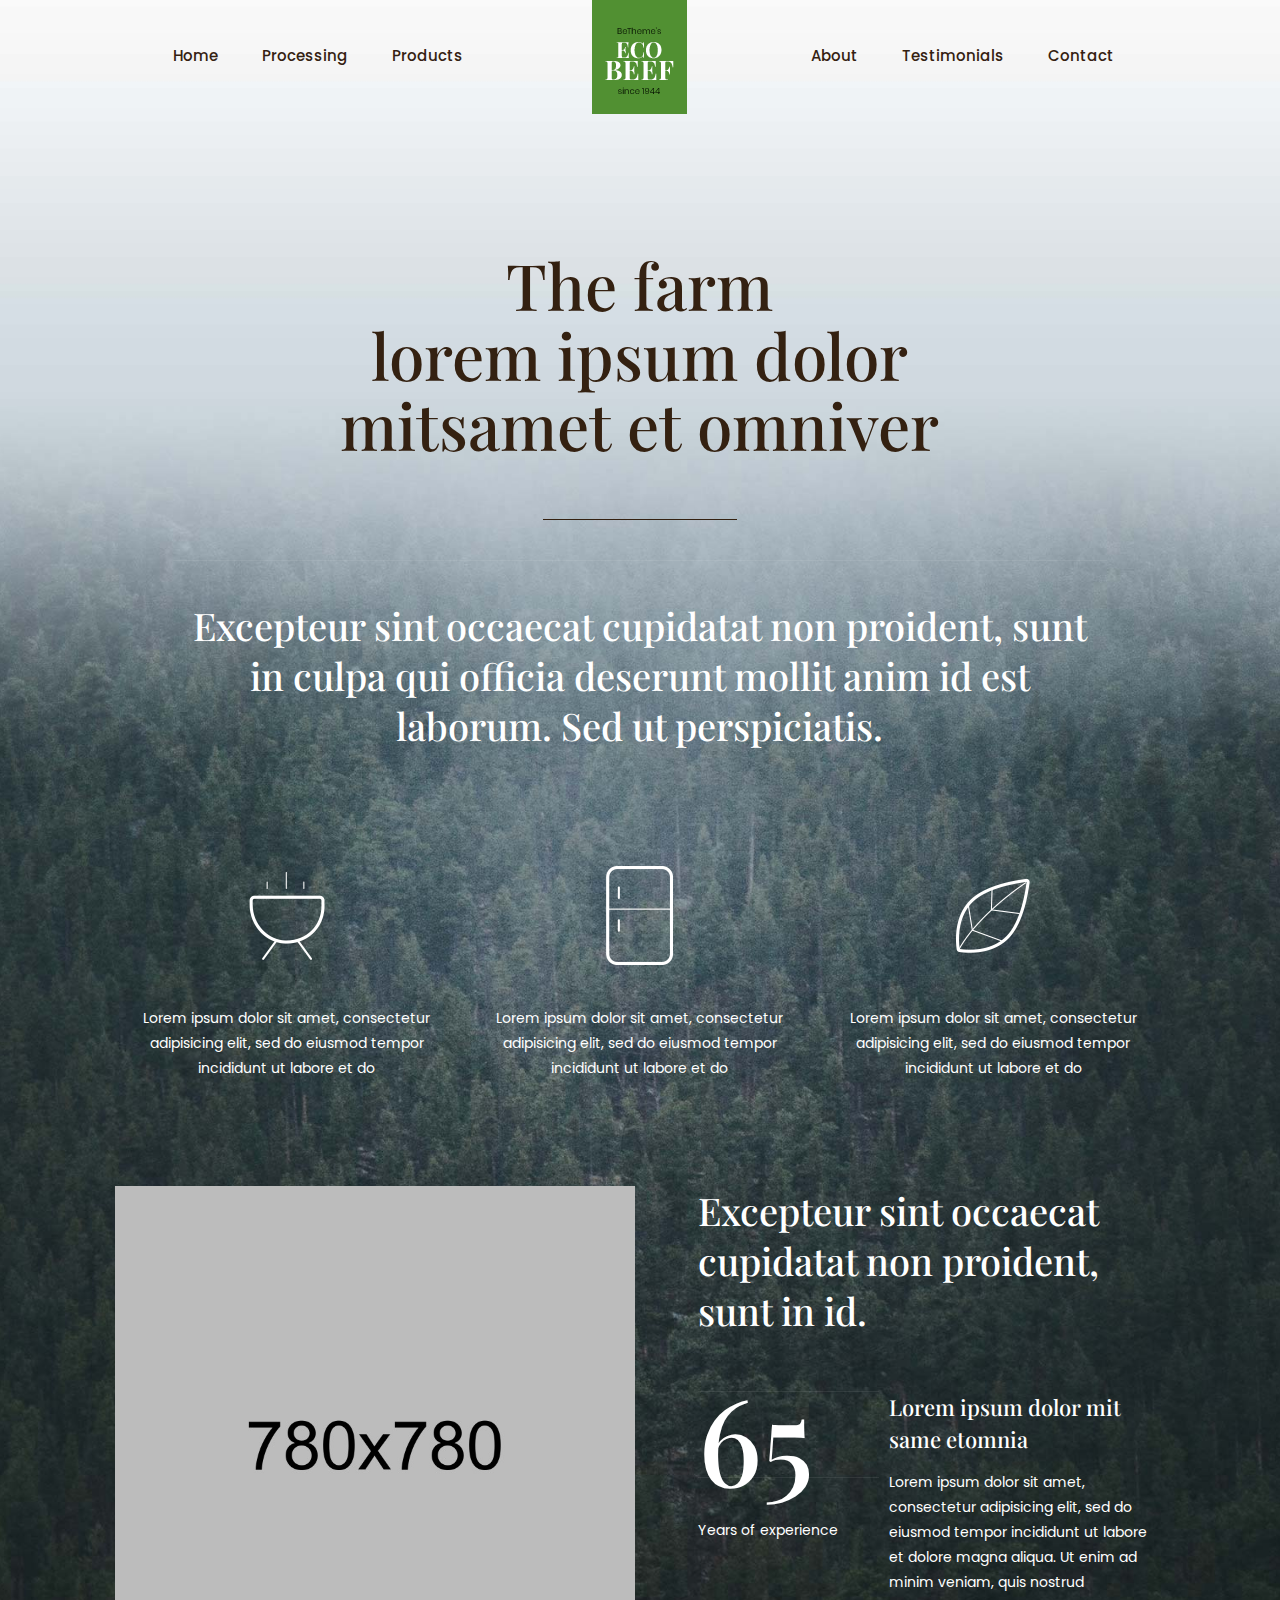
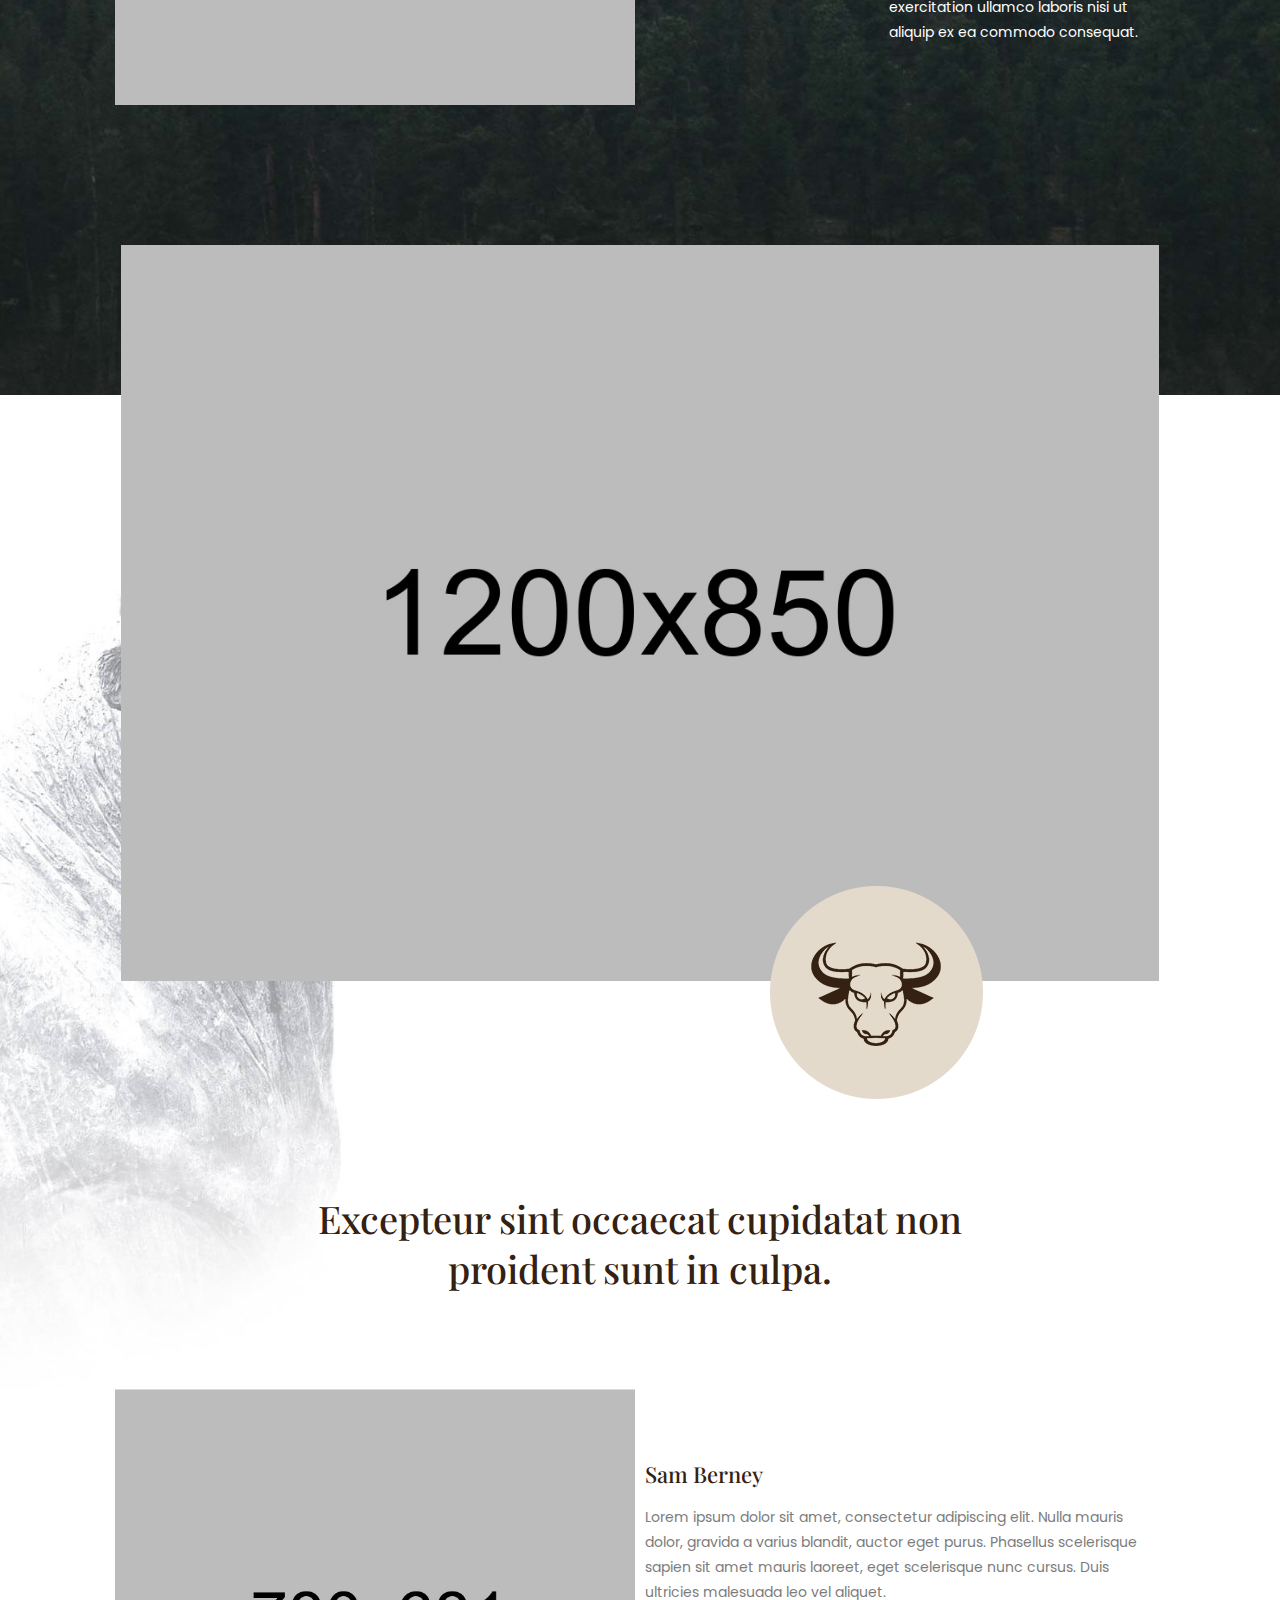
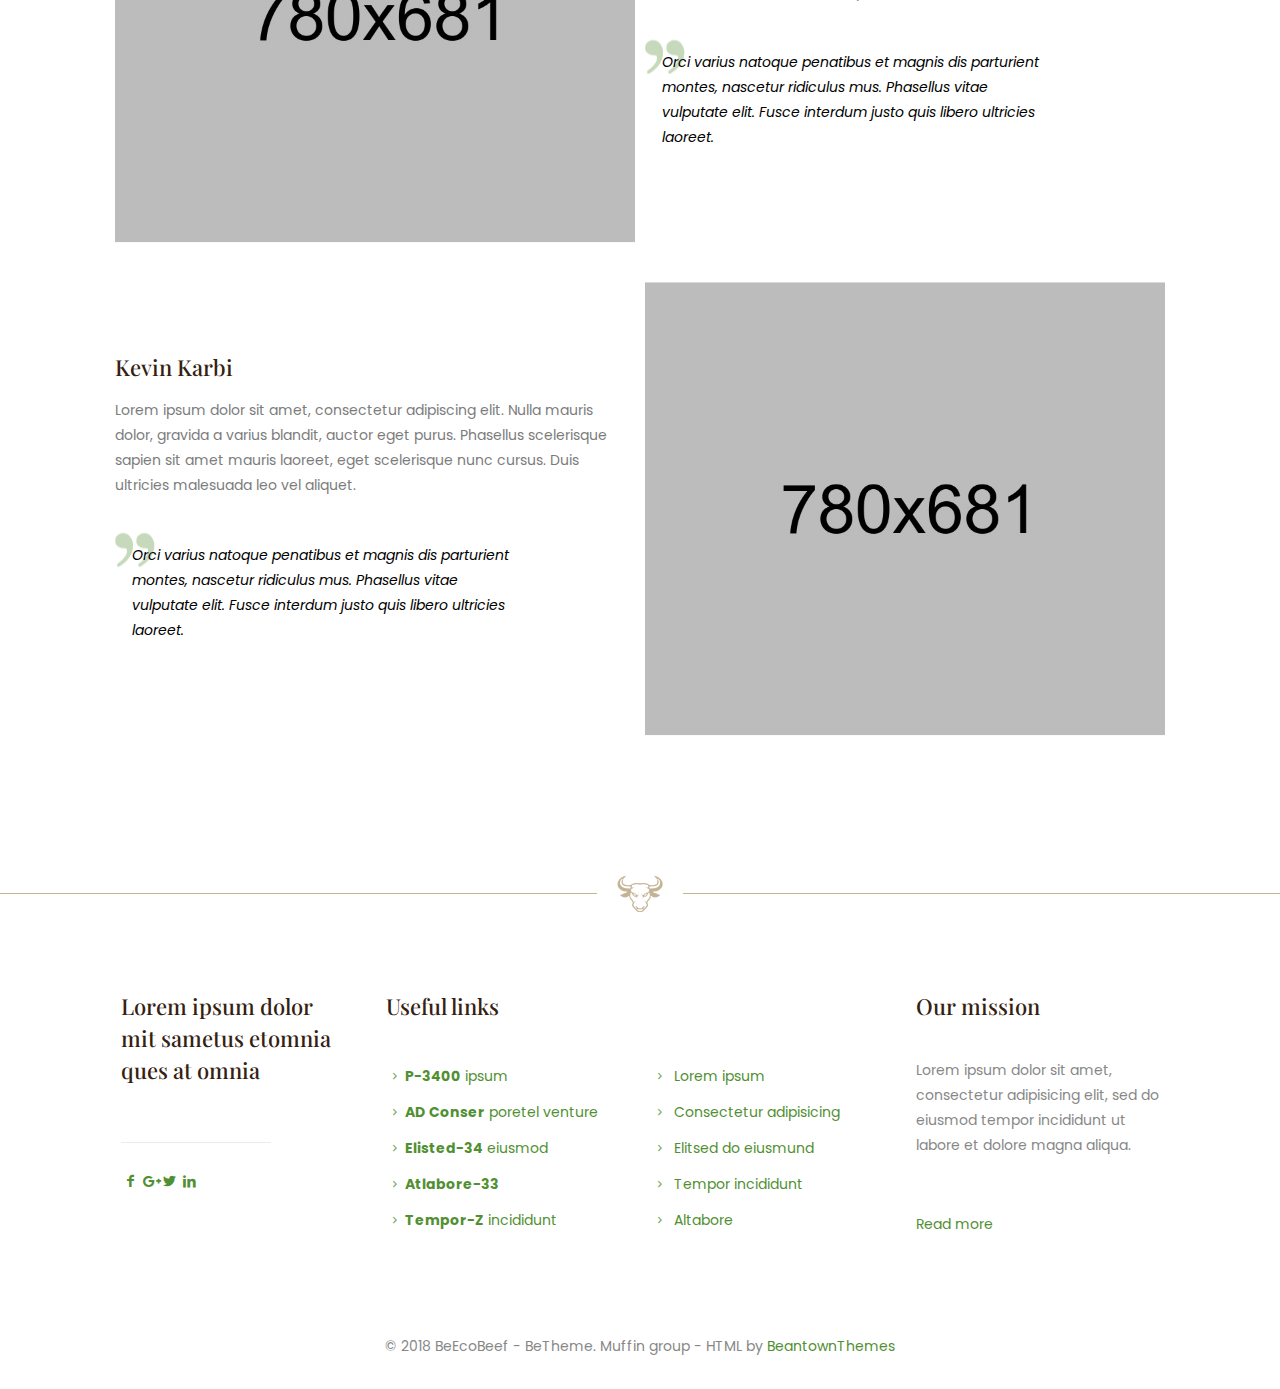
==== about.html @ 7ff512d2 "Postponed single-page app - set up html files" ====
<!DOCTYPE html>
<!--[if lt IE 7]><html class="no-js lt-ie10 lt-ie9 lt-ie8 lt-ie7 "> <![endif]-->
<!--[if IE 7]><html class="no-js lt-ie10 lt-ie9 lt-ie8"> <![endif]-->
<!--[if IE 8]><html class="no-js lt-ie10 lt-ie9"> <![endif]-->
<!--[if IE 9]><html class="no-js lt-ie10"> <![endif]-->
<!--[if gt IE 8]><!-->
<html class="no-js">
<!--<![endif]-->

<head>

    <!-- Basic Page Needs -->
    <meta charset="utf-8">
    <title>Be</title>
    <meta name="description" content="">
    <meta name="author" content="">

    <!-- Mobile Specific Metas -->
    <meta name="viewport" content="width=device-width, initial-scale=1, maximum-scale=1">

    <!-- Favicons -->
    <link rel="shortcut icon" href="images/favicon.ico">

    <!-- FONTS -->
    <link rel='stylesheet' href='http://fonts.googleapis.com/css?family=Roboto:100,300,400,400italic,700'>
    <link rel='stylesheet' href='http://fonts.googleapis.com/css?family=Patua+One:100,300,400,400italic,700'>
    <link rel='stylesheet' href='http://fonts.googleapis.com/css?family=Lato:400,400italic,700,700italic,900'>
    <link rel='stylesheet' href='http://fonts.googleapis.com/css?family=Poppins:100,300,400,400italic,500,700,700italic,800'>
    <link rel='stylesheet' href='http://fonts.googleapis.com/css?family=Playfair+Display:100,300,400,400italic,500,700,700italic,800'>

    <!-- CSS -->
    <link rel='stylesheet' href='css/global.css'>
    <link rel='stylesheet' href='css/structure.css'>
    <link rel='stylesheet' href='css/ecobeef.css'>
    <link rel='stylesheet' href='css/custom.css'>

</head>

<body class="color-custom style-simple button-flat layout-full-width if-zoom if-border-hide no-content-padding no-shadows header-split minimalist-header-no sticky-header sticky-tb-color ab-hide subheader-both-center menu-link-color menuo-no-borders logo-overflow footer-copy-center mobile-tb-center mobile-side-slide mobile-mini-mr-ll mobile-tr-header tr-header tr-menu be-reg-2084">
    <div id="Wrapper">
        <div id="Header_wrapper">
            <header id="Header">
                <div class="header_placeholder"></div>
                <div id="Top_bar">
                    <div class="container">
                        <div class="column one">
                            <div class="top_bar_left clearfix">
                                <div class="logo">
                                    <a id="logo" href="index.html" title="BeEcoBeef - BeTheme" data-height="112" data-padding="0"><img class="logo-main scale-with-grid" src="images/ecobeef-logo.png" data-retina="images/ecobeef-logo-retina.png" data-height="114" alt="ecobeef-logo"><img class="logo-sticky scale-with-grid" src="images/ecobeef-logo.png" data-retina="images/ecobeef-logo-retina.png" data-height="114" alt="ecobeef-logo"><img class="logo-mobile scale-with-grid" src="images/ecobeef-logo.png" data-retina="images/ecobeef-logo-retina.png" data-height="114" alt="ecobeef-logo"><img class="logo-mobile-sticky scale-with-grid" src="images/ecobeef-logo.png" data-retina="images/ecobeef-logo-retina.png" data-height="114" alt="ecobeef-logo"></a>
                                </div>
                                <div class="menu_wrapper">
                                    <nav id="menu">
                                        <ul id="menu-menu-left" class="menu menu-main menu_left">
                                            <li class="current-menu-item">
                                                <a href="/index.html"><span>Home</span></a>
                                            </li>
                                            <li>
                                                <a href="processing.html"><span>Processing</span></a>
                                            </li>
                                            <li>
                                                <a href="products.html"><span>Products</span></a>
                                            </li>
                                        </ul>
                                        <ul id="menu-menu-right" class="menu menu-main menu_right">
                                            <li>
                                                <a href="about.html"><span>About</span></a>
                                            </li>
                                            <li>
                                                <a href="testimonials.html"><span>Testimonials</span></a>
                                            </li>
                                            <li>
                                                <a href="contact.html"><span>Contact</span></a>
                                            </li>
                                        </ul>
                                    </nav>
                                    <a class="responsive-menu-toggle" href="#"><i class="icon-menu-fine"></i></a>
                                </div>
                            </div>
                        </div>
                    </div>
                </div>
            </header>
        </div>
        <div id="Content">
            <div class="content_wrapper clearfix">
                <div class="sections_group">
                    <div class="entry-content">
                        <div class="section mcb-section dark bg-cover" style="padding-top:250px; padding-bottom:250px; background-image:url(images/ecobeef-ourfarm-headerbg.jpg); background-repeat:no-repeat; background-position:center top">
                            <div class="section_wrapper mcb-section-inner">
                                <div class="wrap mcb-wrap one valign-top clearfix">
                                    <div class="mcb-wrap-inner">
                                        <div class="column mcb-column one column_column">
                                            <div class="column_attr clearfix align_center">
                                                <h1 style="color:#342111">The farm
                                                    <br> lorem ipsum dolor
                                                    <br> mitsamet et omniver</h1>
                                            </div>
                                        </div>
                                        <div class="column mcb-column one column_image">
                                            <div class="image_frame image_item no_link scale-with-grid aligncenter no_border">
                                                <div class="image_wrapper">
                                                    <img class="scale-with-grid" src="images/ecobeef-ourfarm-lineshort.png">
                                                </div>
                                            </div>
                                        </div>
                                        <div class="column mcb-column one column_column column-margin-50px">
                                            <div class="column_attr clearfix align_center" style="padding:0 5%">
                                                <hr class="no_line" style="margin:0 auto 40px">
                                                <h2>Excepteur sint occaecat cupidatat non proident, sunt in culpa qui officia deserunt mollit anim id est laborum. Sed ut perspiciatis.</h2>
                                            </div>
                                        </div>
                                    </div>
                                </div>
                                <div class="wrap mcb-wrap divider valign-top clearfix">
                                    <div class="mcb-wrap-inner"></div>
                                </div>
                                <div class="wrap mcb-wrap one-third valign-top clearfix" style="padding:50px 0">
                                    <div class="mcb-wrap-inner">
                                        <div class="column mcb-column one column_image">
                                            <div class="image_frame image_item no_link scale-with-grid aligncenter no_border">
                                                <div class="image_wrapper">
                                                    <img class="scale-with-grid" src="images/ecobeef-ourfarm-icon1.png">
                                                </div>
                                            </div>
                                        </div>
                                        <div class="column mcb-column one column_column">
                                            <div class="column_attr clearfix align_center">
                                                <p>
                                                    Lorem ipsum dolor sit amet, consectetur adipisicing elit, sed do eiusmod tempor incididunt ut labore et do
                                                </p>
                                            </div>
                                        </div>
                                    </div>
                                </div>
                                <div class="wrap mcb-wrap one-third valign-top clearfix" style="padding:50px 0">
                                    <div class="mcb-wrap-inner">
                                        <div class="column mcb-column one column_image">
                                            <div class="image_frame image_item no_link scale-with-grid aligncenter no_border">
                                                <div class="image_wrapper">
                                                    <img class="scale-with-grid" src="images/ecobeef-ourfarm-icon2.png">
                                                </div>
                                            </div>
                                        </div>
                                        <div class="column mcb-column one column_column">
                                            <div class="column_attr clearfix align_center">
                                                <p>
                                                    Lorem ipsum dolor sit amet, consectetur adipisicing elit, sed do eiusmod tempor incididunt ut labore et do
                                                </p>
                                            </div>
                                        </div>
                                    </div>
                                </div>
                                <div class="wrap mcb-wrap one-third valign-top clearfix" style="padding:50px 0">
                                    <div class="mcb-wrap-inner">
                                        <div class="column mcb-column one column_image">
                                            <div class="image_frame image_item no_link scale-with-grid aligncenter no_border">
                                                <div class="image_wrapper">
                                                    <img class="scale-with-grid" src="images/ecobeef-ourfarm-icon3.png">
                                                </div>
                                            </div>
                                        </div>
                                        <div class="column mcb-column one column_column">
                                            <div class="column_attr clearfix align_center">
                                                <p>
                                                    Lorem ipsum dolor sit amet, consectetur adipisicing elit, sed do eiusmod tempor incididunt ut labore et do
                                                </p>
                                            </div>
                                        </div>
                                    </div>
                                </div>
                                <div class="wrap mcb-wrap divider valign-top clearfix">
                                    <div class="mcb-wrap-inner"></div>
                                </div>
                                <div class="wrap mcb-wrap one-second valign-top clearfix">
                                    <div class="mcb-wrap-inner">
                                        <div class="column mcb-column one column_image">
                                            <div class="image_frame image_item no_link scale-with-grid no_border">
                                                <div class="image_wrapper">
                                                    <img class="scale-with-grid" src="images/ecobeef-ourfarm-farmer-on-horse.jpg">
                                                </div>
                                            </div>
                                        </div>
                                    </div>
                                </div>
                                <div class="wrap mcb-wrap one-second valign-top clearfix" style="padding:0 0 0 5%">
                                    <div class="mcb-wrap-inner">
                                        <div class="column mcb-column one column_column">
                                            <div class="column_attr clearfix">
                                                <h2>Excepteur sint occaecat cupidatat non proident, sunt in id.</h2>
                                            </div>
                                        </div>
                                        <div class="column mcb-column two-fifth column_column">
                                            <div class="column_attr clearfix">
                                                <hr class="no_line" style="margin:0 auto 20px">
                                                <h2 style="font-size:120px">65</h2>
                                                <hr class="no_line" style="margin:0 auto 40px">
                                                <p>
                                                    Years of experience
                                                </p>
                                            </div>
                                        </div>
                                        <div class="column mcb-column three-fifth column_column">
                                            <div class="column_attr clearfix">
                                                <h4>Lorem ipsum dolor mit same etomnia</h4>
                                                <p>
                                                    Lorem ipsum dolor sit amet, consectetur adipisicing elit, sed do eiusmod tempor incididunt ut labore et dolore magna aliqua. Ut enim ad minim veniam, quis nostrud exercitation ullamco laboris nisi ut aliquip ex ea commodo consequat.
                                                </p>
                                            </div>
                                        </div>
                                    </div>
                                </div>
                            </div>
                        </div>
                        <div class="section mcb-section bg-contain" style="padding-top:0px; padding-bottom:0px; background-image:url(images/ecobeef-ourfarm-bull-bg.jpg); background-repeat:no-repeat; background-position:left bottom">
                            <div class="section_wrapper mcb-section-inner">
                                <div class="wrap mcb-wrap one valign-top move-up clearfix" style="margin-top:-150px" data-tablet="no-up" data-mobile="no-up">
                                    <div class="mcb-wrap-inner">
                                        <div class="column mcb-column one column_image">
                                            <div class="image_frame image_item no_link scale-with-grid aligncenter no_border">
                                                <div class="image_wrapper">
                                                    <img class="scale-with-grid" src="images/ecobeef-ourfarm-cows.jpg">
                                                </div>
                                            </div>
                                        </div>
                                    </div>
                                </div>
                                <div class="wrap mcb-wrap one valign-top move-up clearfix" style="margin-top:-150px" data-tablet="no-up" data-mobile="no-up">
                                    <div class="mcb-wrap-inner">
                                        <div class="column mcb-column one-third column_placeholder">
                                            <div class="placeholder">
                                                &nbsp;
                                            </div>
                                        </div>
                                        <div class="column mcb-column one-second column_image">
                                            <div class="image_frame image_item no_link scale-with-grid alignright no_border">
                                                <div class="image_wrapper">
                                                    <img class="scale-with-grid" src="images/ecobeef-ourfarm-bull-logo.png">
                                                </div>
                                            </div>
                                        </div>
                                    </div>
                                </div>
                                <div class="wrap mcb-wrap one valign-top clearfix">
                                    <div class="mcb-wrap-inner">
                                        <div class="column mcb-column one-sixth column_placeholder">
                                            <div class="placeholder">
                                                &nbsp;
                                            </div>
                                        </div>
                                        <div class="column mcb-column two-third column_column">
                                            <div class="column_attr clearfix align_center" style="padding:40px 0">
                                                <h2>Excepteur sint occaecat cupidatat non
                                                    <br> proident sunt in culpa.</h2>
                                            </div>
                                        </div>
                                    </div>
                                </div>
                            </div>
                        </div>
                        <div class="section mcb-section equal-height-wrap" style="padding-top:0px; padding-bottom:0px">
                            <div class="section_wrapper mcb-section-inner">
                                <div class="wrap mcb-wrap one-second valign-middle clearfix">
                                    <div class="mcb-wrap-inner">
                                        <div class="column mcb-column one column_image">
                                            <div class="image_frame image_item no_link scale-with-grid no_border">
                                                <div class="image_wrapper">
                                                    <img class="scale-with-grid" src="images/ecobeef-outfarm-farmer1.jpg">
                                                </div>
                                            </div>
                                        </div>
                                    </div>
                                </div>
                                <div class="wrap mcb-wrap one-second valign-middle clearfix">
                                    <div class="mcb-wrap-inner">
                                        <div class="column mcb-column one column_column column-margin-20px">
                                            <div class="column_attr clearfix">
                                                <h4>Sam Berney</h4>
                                                <p>
                                                    Lorem ipsum dolor sit amet, consectetur adipiscing elit. Nulla mauris dolor, gravida a varius blandit, auctor eget purus. Phasellus scelerisque sapien sit amet mauris laoreet, eget scelerisque nunc cursus. Duis ultricies malesuada leo vel aliquet.
                                                </p>
                                            </div>
                                        </div>
                                        <div class="column mcb-column four-fifth column_column">
                                            <div class="column_attr clearfix" style="background-image:url('images/quotes.png'); background-repeat:no-repeat; background-position:left top; padding:10px 4%">
                                                <p style="color:#000">
                                                    <i>Orci varius natoque penatibus et magnis dis parturient montes, nascetur ridiculus mus. Phasellus vitae vulputate elit. Fusce interdum justo quis libero ultricies laoreet.</i>
                                                </p>
                                            </div>
                                        </div>
                                    </div>
                                </div>
                            </div>
                        </div>
                        <div class="section mcb-section equal-height-wrap" style="padding-top:0px; padding-bottom:100px">
                            <div class="section_wrapper mcb-section-inner">
                                <div class="wrap mcb-wrap one-second valign-middle clearfix">
                                    <div class="mcb-wrap-inner">
                                        <div class="column mcb-column one column_column column-margin-20px">
                                            <div class="column_attr clearfix">
                                                <h4>Kevin Karbi</h4>
                                                <p>
                                                    Lorem ipsum dolor sit amet, consectetur adipiscing elit. Nulla mauris dolor, gravida a varius blandit, auctor eget purus. Phasellus scelerisque sapien sit amet mauris laoreet, eget scelerisque nunc cursus. Duis ultricies malesuada leo vel aliquet.
                                                </p>
                                            </div>
                                        </div>
                                        <div class="column mcb-column four-fifth column_column">
                                            <div class="column_attr clearfix" style="background-image:url('images/quotes.png'); background-repeat:no-repeat; background-position:left top; padding:10px 4%">
                                                <p style="color:#000">
                                                    <i>Orci varius natoque penatibus et magnis dis parturient montes, nascetur ridiculus mus. Phasellus vitae vulputate elit. Fusce interdum justo quis libero ultricies laoreet.</i>
                                                </p>
                                            </div>
                                        </div>
                                    </div>
                                </div>
                                <div class="wrap mcb-wrap one-second valign-middle clearfix">
                                    <div class="mcb-wrap-inner">
                                        <div class="column mcb-column one column_image">
                                            <div class="image_frame image_item no_link scale-with-grid no_border">
                                                <div class="image_wrapper">
                                                    <img class="scale-with-grid" src="images/ecobeef-outfarm-farmer2.jpg">
                                                </div>
                                            </div>
                                        </div>
                                    </div>
                                </div>
                            </div>
                        </div>

                    </div>
                </div>
            </div>
        </div>
        <footer id="Footer" class="clearfix">
            <div class="widgets_wrapper" style="padding:100px 0 50px">
                <div class="container">
                    <div class="column one-fourth">
                        <aside class="widget_text widget widget_custom_html">
                            <div class="textwidget custom-html-widget">
                                <h4>Lorem ipsum dolor
                                    <br> mit sametus etomnia ques at omnia</h4>
                                <hr class="no_line" style="margin:0 auto 40px">
                                <hr style="width:150px; float:left">
                                <hr class="no_line" style="margin:0 auto 10px">
                                <p>
                                    <a href="#"><i class="icon-facebook"></i></a><a href="#"><i class="icon-gplus"></i></a><a href="#"><i class="icon-twitter"></i></a><a href="#"><i class="icon-linkedin"></i></a>
                                </p>
                            </div>
                        </aside>
                    </div>
                    <div class="column one-fourth">
                        <aside class="widget_text widget widget_custom_html">
                            <h4>Useful links</h4>
                            <div class="textwidget custom-html-widget">
                                <hr class="no_line" style="margin:0 auto 20px">
                                <ul style="line-height:36px">
                                    <a href="#">
                                        <li>
                                            <i class="themecolor icon-right-open-mini"></i><b>P-3400</b> ipsum
                                        </li>
                                    </a>
                                    <a href="#">
                                        <li>
                                            <i class="themecolor icon-right-open-mini"></i><b>AD Conser</b> poretel venture
                                        </li>
                                    </a>
                                    <a href="#">
                                        <li>
                                            <i class="themecolor icon-right-open-mini"></i><b>Elisted-34</b> eiusmod
                                        </li>
                                    </a>
                                    <a href="#">
                                        <li>
                                            <i class="themecolor icon-right-open-mini"></i><b>Atlabore-33</b>
                                        </li>
                                    </a>
                                    <a href="#">
                                        <li>
                                            <i class="themecolor icon-right-open-mini"></i><b>Tempor-Z</b> incididunt
                                        </li>
                                    </a>
                                </ul>
                            </div>
                        </aside>
                    </div>
                    <div class="column one-fourth">
                        <aside class="widget_text widget widget_custom_html">
                            <h4> </h4>
                            <div class="textwidget custom-html-widget">
                                <hr class="no_line" style="margin:0 auto 20px">
                                <ul style="line-height:36px">
                                    <a href="#">
                                        <li>
                                            <i class="themecolor icon-right-open-mini"></i> Lorem ipsum
                                        </li>
                                    </a>
                                    <a href="#">
                                        <li>
                                            <i class="themecolor icon-right-open-mini"></i> Consectetur adipisicing
                                        </li>
                                    </a>
                                    <a href="#">
                                        <li>
                                            <i class="themecolor icon-right-open-mini"></i> Elitsed do eiusmund
                                        </li>
                                    </a>
                                    <a href="#">
                                        <li>
                                            <i class="themecolor icon-right-open-mini"></i> Tempor incididunt
                                        </li>
                                    </a>
                                    <a href="#">
                                        <li>
                                            <i class="themecolor icon-right-open-mini"></i> Altabore
                                        </li>
                                    </a>
                                </ul>
                            </div>
                        </aside>
                    </div>
                    <div class="column one-fourth">
                        <aside class="widget_text widget widget_custom_html">
                            <h4>Our mission</h4>
                            <div class="textwidget custom-html-widget">
                                <hr class="no_line" style="margin:0 auto 20px">
                                <p>
                                    Lorem ipsum dolor sit amet, consectetur adipisicing elit, sed do eiusmod tempor incididunt ut labore et dolore magna aliqua.
                                </p>
                                <hr class="no_line" style="margin: 0 auto 38px">
                                <a href="our-blog.html">Read more</a>
                            </div>
                        </aside>
                    </div>
                </div>
            </div>
            <div class="footer_copy">
                <div class="container">
                    <div class="column one">
                        <div class="copyright">
                            &copy; 2018 BeEcoBeef - BeTheme. Muffin group - HTML by <a target="_blank" rel="nofollow" href="http://bit.ly/1M6lijQ">BeantownThemes</a>
                        </div>
                    </div>
                </div>
            </div>
        </footer>
    </div>

    <!-- side menu -->
    <div id="Side_slide" class="right dark" data-width="250">
        <div class="close-wrapper">
            <a href="#" class="close"><i class="icon-cancel-fine"></i></a>
        </div>
        <div class="menu_wrapper"></div>
    </div>
    <div id="body_overlay"></div>

    <!-- JS -->
    <script src="js/jquery-2.1.4.min.js"></script>

    <script src="js/mfn.menu.js"></script>
    <script src="js/jquery.plugins.js"></script>
    <script src="js/jquery.jplayer.min.js"></script>
    <script src="js/animations/animations.js"></script>
    <script src="js/translate3d.js"></script>
    <script src="js/scripts.js"></script>


</body>

</html>
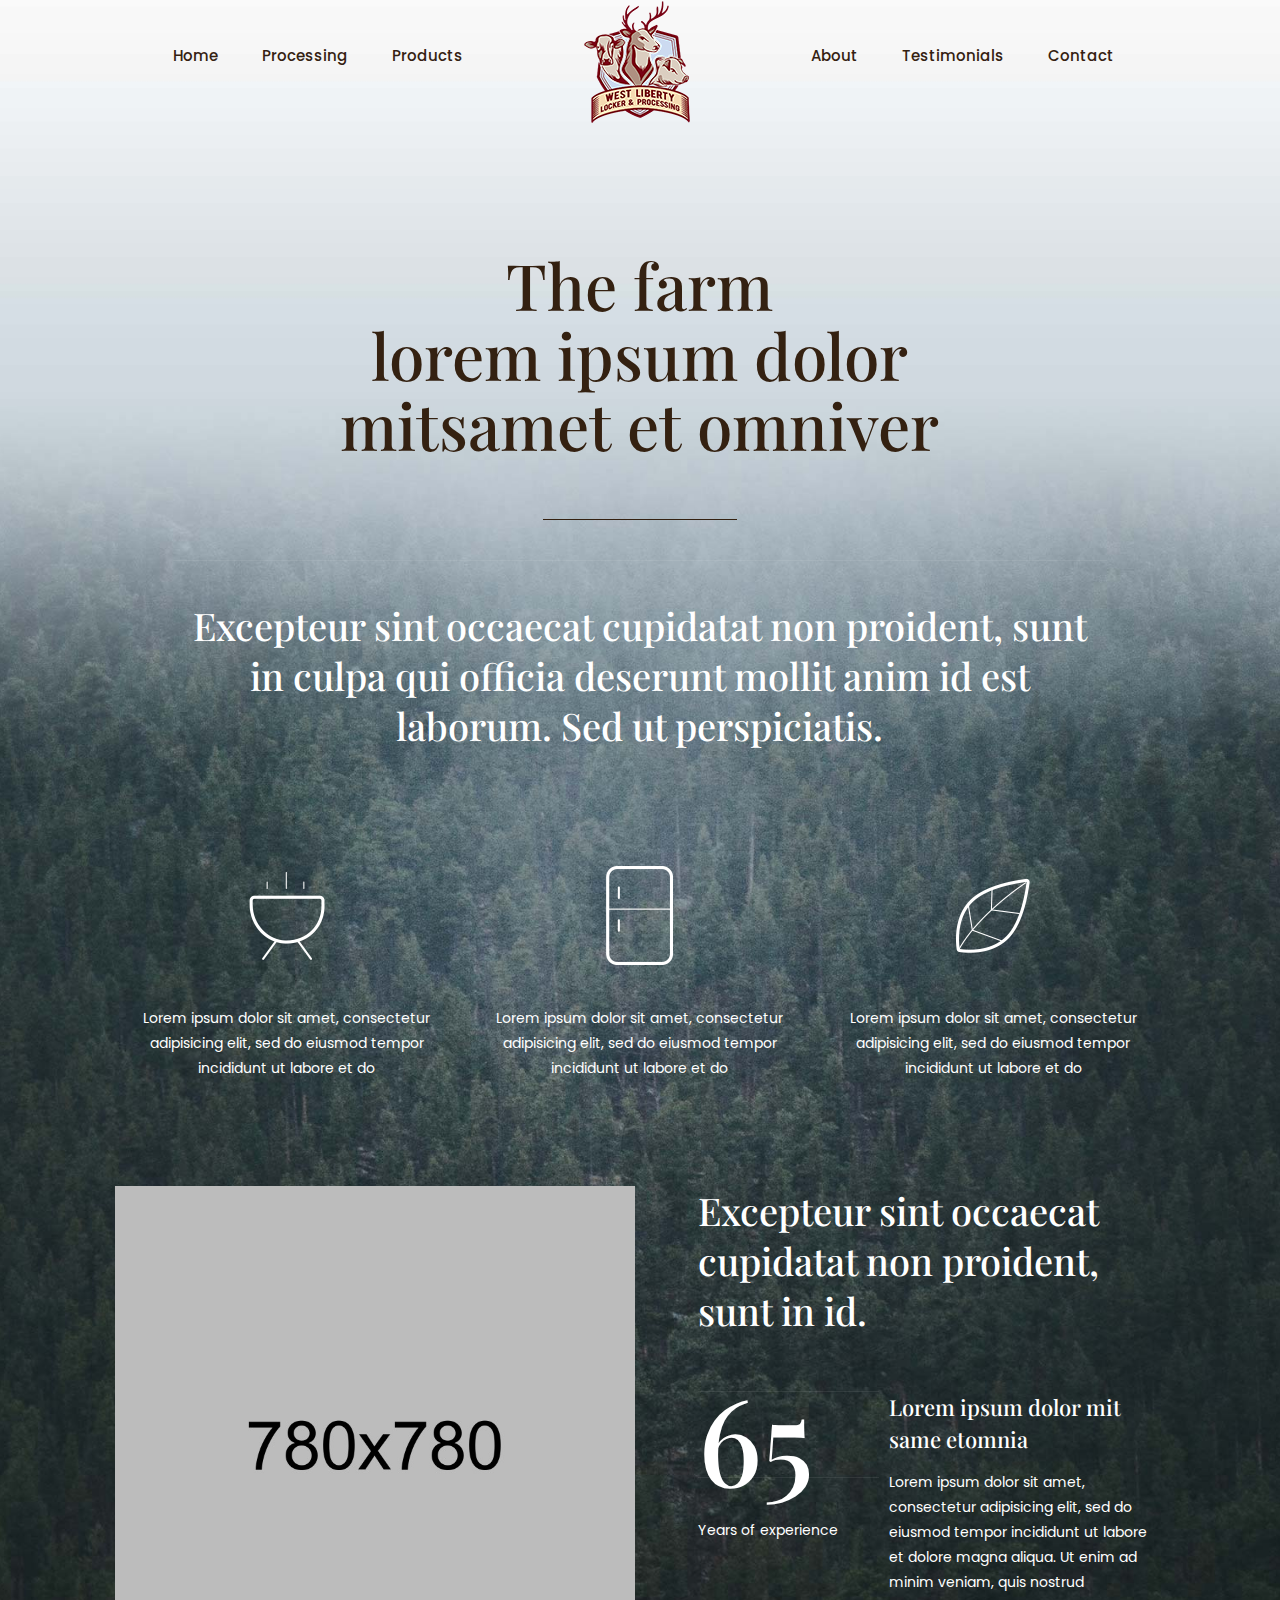
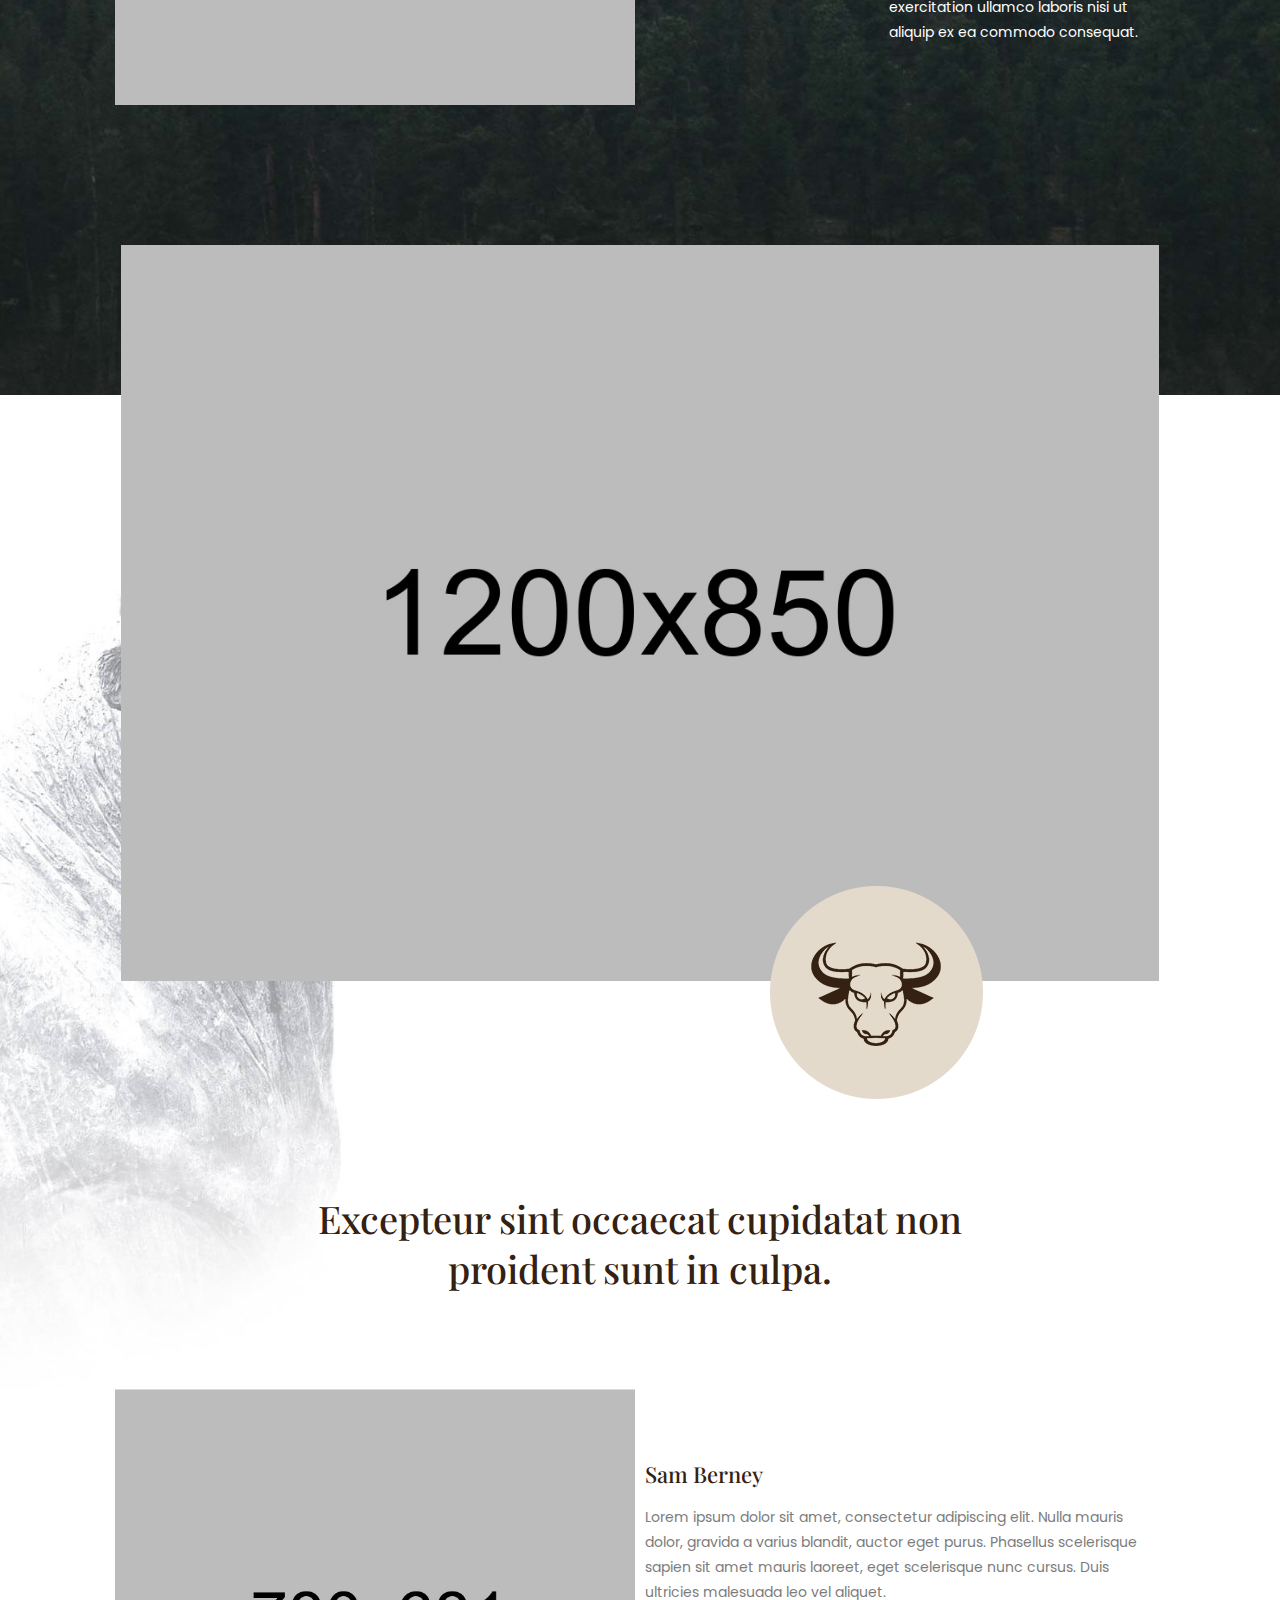
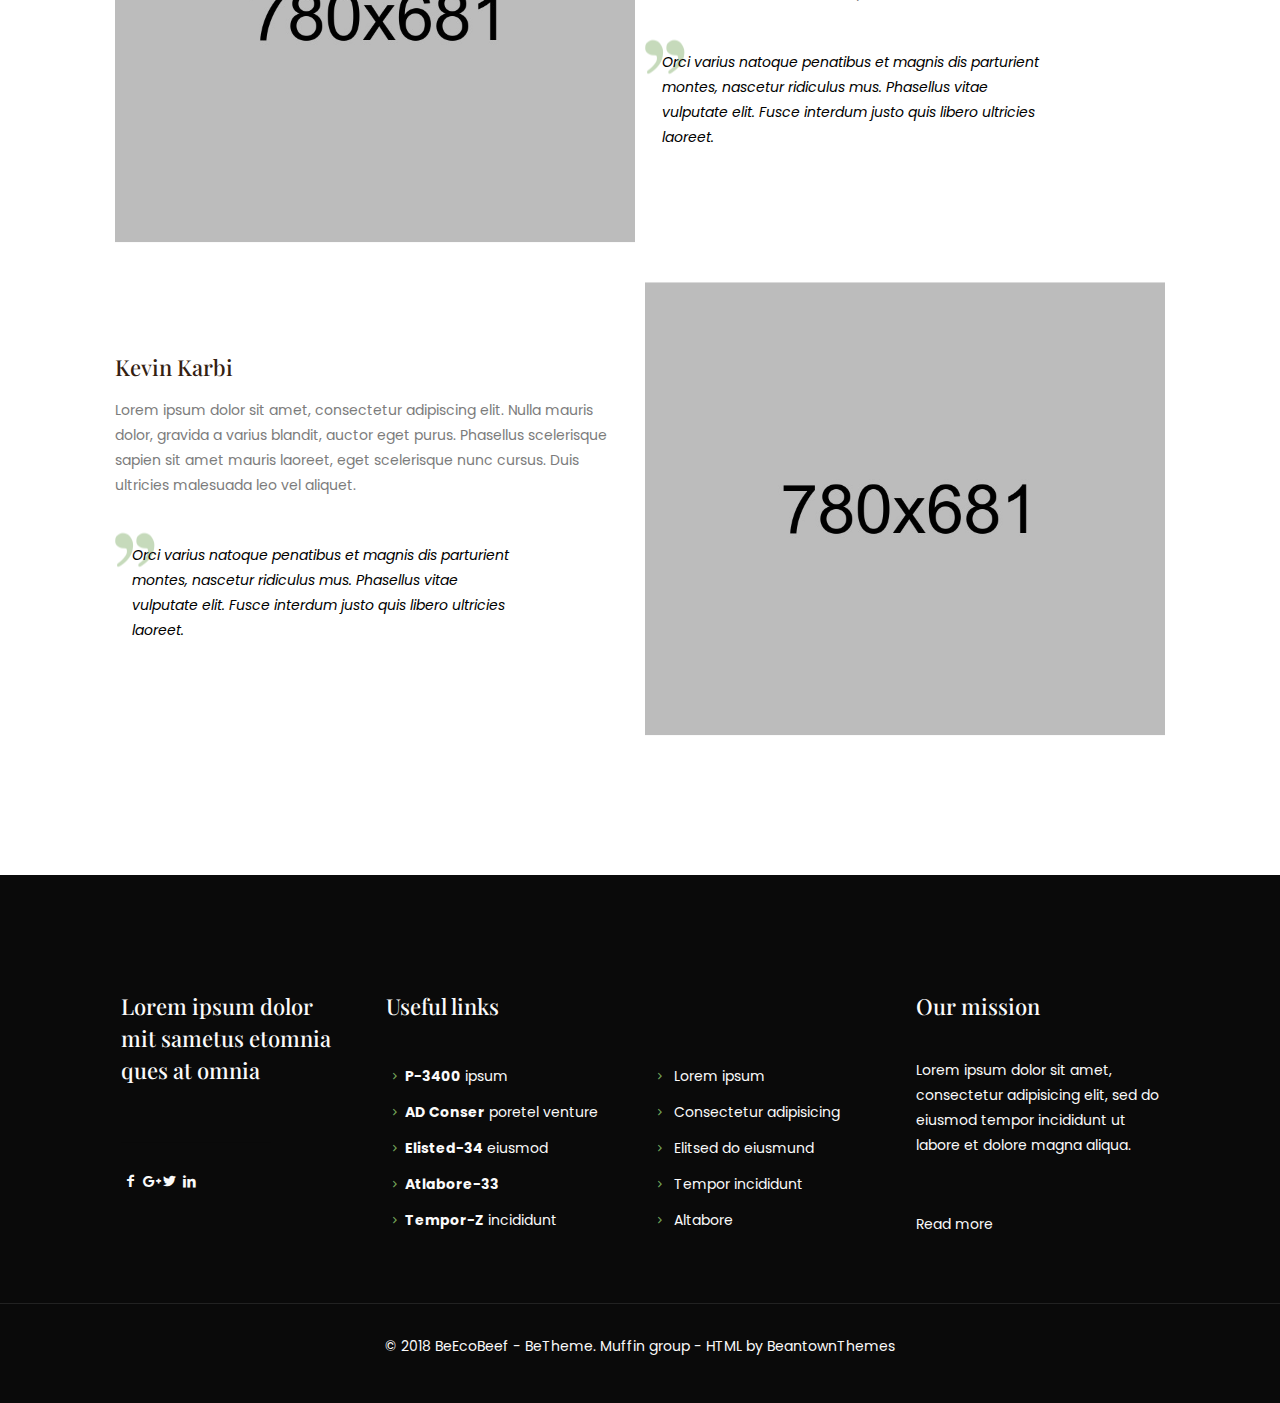
==== commit 15c46a7b: "Created home page" ====
--- a/about.html
+++ b/about.html
@@ -45,9 +45,9 @@
                     <div class="container">
                         <div class="column one">
                             <div class="top_bar_left clearfix">
-                                <div class="logo">
-                                    <a id="logo" href="index.html" title="BeEcoBeef - BeTheme" data-height="112" data-padding="0"><img class="logo-main scale-with-grid" src="images/ecobeef-logo.png" data-retina="images/ecobeef-logo-retina.png" data-height="114" alt="ecobeef-logo"><img class="logo-sticky scale-with-grid" src="images/ecobeef-logo.png" data-retina="images/ecobeef-logo-retina.png" data-height="114" alt="ecobeef-logo"><img class="logo-mobile scale-with-grid" src="images/ecobeef-logo.png" data-retina="images/ecobeef-logo-retina.png" data-height="114" alt="ecobeef-logo"><img class="logo-mobile-sticky scale-with-grid" src="images/ecobeef-logo.png" data-retina="images/ecobeef-logo-retina.png" data-height="114" alt="ecobeef-logo"></a>
-                                </div>
+                              <div class="logo">
+                                <a id="logo" href="index.html" title="BeEcoBeef - BeTheme" data-height="112" data-padding="0"><img class="logo-main scale-with-grid" src="images/meat-locker/logo.png" data-retina="images/meat-locker/logo-retina.png" data-height="114" alt="ecobeef-logo"><img class="logo-sticky scale-with-grid" src="images/meat-locker/logo.png" data-retina="images/meat-locker/logo-retina.png" data-height="114" alt="ecobeef-logo"><img class="logo-mobile scale-with-grid" src="images/meat-locker/logo.png" data-retina="images/meat-locker/logo-retina.png" data-height="114" alt="ecobeef-logo"><img class="logo-mobile-sticky scale-with-grid" src="images/meat-locker/logo.png" data-retina="images/meat-locker/logo-retina.png" data-height="114" alt="ecobeef-logo"></a>
+                            </div>
                                 <div class="menu_wrapper">
                                     <nav id="menu">
                                         <ul id="menu-menu-left" class="menu menu-main menu_left">
--- a/css/custom.css
+++ b/css/custom.css
@@ -0,0 +1,40 @@
+#Top_bar .responsive-menu-toggle {
+  background: #790315;
+}
+
+#Side_slide {
+  background-color: #790315;
+}
+
+footer#Footer {
+  background: #0a0a0a;
+}
+
+footer#Footer p, footer#Footer h5, footer#Footer h4, footer#Footer h3, footer#Footer a, footer#Footer li, .copyright {
+  color: #fafafa;
+}
+
+footer#Footer h3 {
+  margin: 2.5em 0 1em;
+}
+
+.copyright {
+  text-align: center;
+  padding-bottom: 1em;
+}
+
+footer#Footer img {
+  max-width: 100%;
+}
+
+.fb-page, .fb-page:before, .fb-page:after {
+
+}
+
+.fb-page:before, .fb-page:after {
+
+}
+
+.fb-page:after {
+
+}